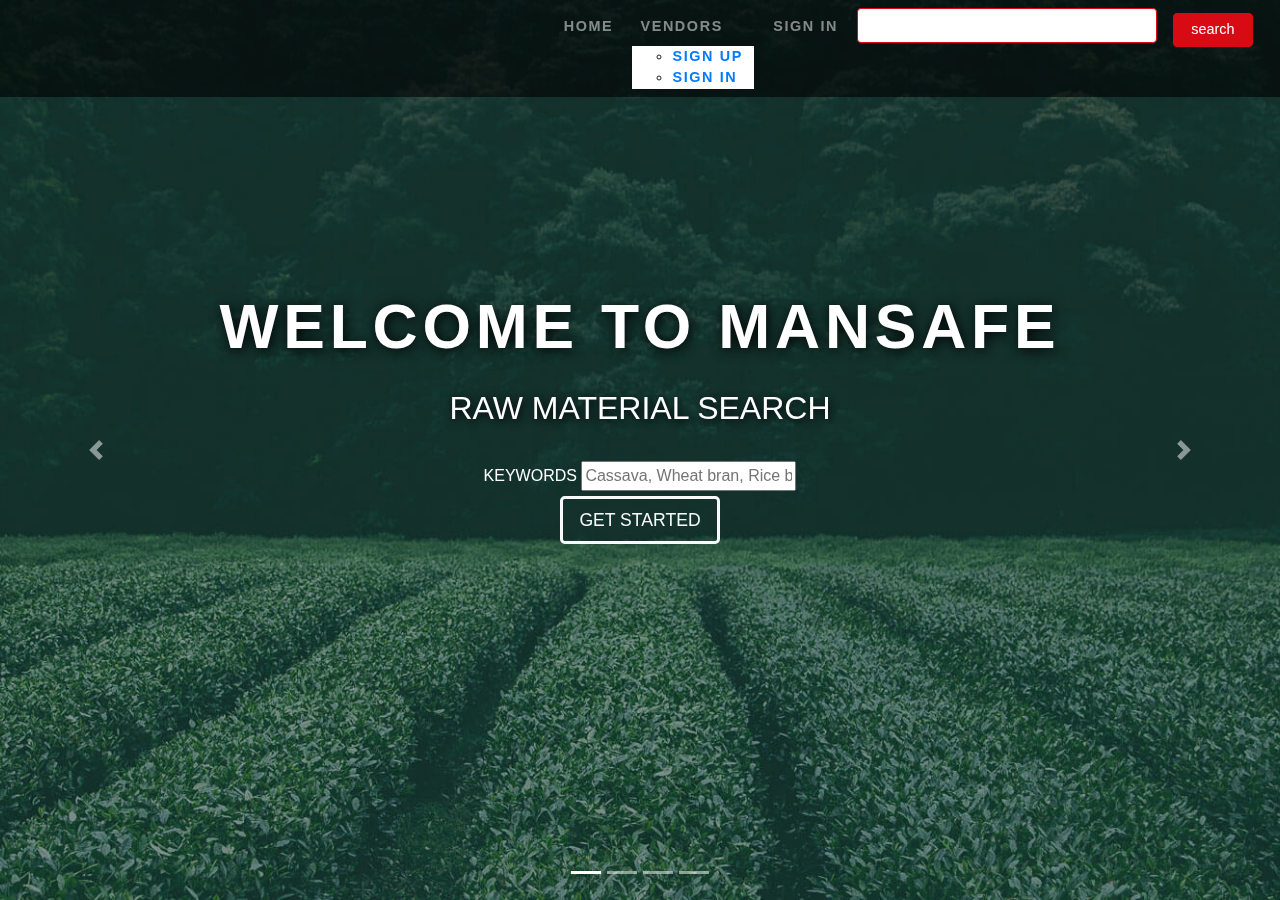
==== index.html @ a13c8eaf "Initial commit" ====
<!DOCTYPE html>
<html lang="en" dir="ltr">
  <head>
    <meta charset="utf-8">
    <meta name="viewport" content="width=device-width, initialscale=1">
    <title>MANSAFE Raw Material Repository</title>
    <link rel="stylesheet" href="Bootstrap/css/bootstrap.min.css">
    <!-- style sheet for slider animation -->
    <link rel="stylesheet" href="css/fixed.css">
    <link rel="stylesheet" href="css/stylex.css">
    <!--<link rel="stylesheet" href="https://maxcdn.bootstrapcdn.com/font-awesome/4.7.0/css/font-awesome.min.css">-->
    <link rel="stylesheet" href="file:///C:/Users/Bigbrotherbayelsa/Downloads/fontawesome-free-5.11.2-web/css/all.css">
  </head>
  <body>
    <div id="home">
     <!-- Navigation -->
     <nav class="navbar navbar-expand-md navbar-dark bg-dark fixed-top">
    	<!--  <a class="navbar-brand" href="index.php"><img src="img/nuno.png"></a> -->
    		<button class="navbar-toggler" type="button" data-toggle="collapse" data-target="#navbarReponsive">
    			<span class="navbar-toggler-icon"></span>
    		</button>

    		<div class="collapse navbar-collapse" id="navbarReponsive">
    			<ul class="navbar-nav ml-auto">
    				<li class="nav-item">
    					<a class="nav-link" href="#home">Home</a>
    				</li>
    				<li class="nav-item">
    					<a class="nav-link" href="html/Dashboard.html">Vendors</a>
                <ul class="dropdown-vendors">
                  <li class="dropdown-Vendors-li"><a href="#">Sign up</a></li>
                  <li class="dropdown-vendors-li"><a href="#">Sign in</a></li>
                </ul>
    				</li>
    				<li class="nav-item">
    					<a class="nav-link" href="#Search">Sign In</a>
    				</li>
            <li class="active">
              <div class="search-box">
                <input type="text">
                <input type="button" value="search">
              </div>
            </li>
    			</ul>
    		</div>
     </nav>
    </div>
    <!-- Start Image slider-->
    <div id="carouselExampleIndicators" class="carousel slide" data-ride="carousel" data-interval="10000">
    	<ol class="carousel-indicators">
    		<li data-target="#carouselExampleIndicators" data-slide-to="0" class="active"></li>
    		<li data-target="#carouselExampleIndicators" data-slide-to="1" ></li>
    		<li data-target="#carouselExampleIndicators" data-slide-to="2" ></li>
    		<li data-target="#carouselExampleIndicators" data-slide-to="3" ></li>
    	</ol>
    	<div class="carousel-inner" role="listbox">
    		<!--Slide 1 -->
    		<div class="carousel-item active" style="background-image: url(img/img_1.jpg);">
    			<div class="carousel-caption text-center">
    				<h1> Welcome to MANSAFE </h1>
    				<h2> Raw Material Search</h2>
            <form class="search-form raw_material_search_form js-search-form" action="" method="" role="search">
              <div class="search_jobs search_jobs--frontpage has-one-field">
                <div class="search-field-wrapper search-filter-wrapper has--menu">
                  <label for="search_keywords">Keywords</label>
                  <input class="search-field js-search-suggestion-field" type="text" name="search-keywords" id="search-keywords" placeholder="Cassava, Wheat bran, Rice bran"></input>
                </div>
              </div>
            </form>
    				<a class="btn btn-outline-light btn-lg" href="#Search"> Get Started</a>
    			</div>
    		</div>
    		<!--Slide 2 -->
    		<div class="carousel-item" style="background-image: url(img/greenfield.jpg);">
    			<div class="carousel-caption text-center">
    				<h1> Welcome to MANSAFE</h1>
    				<h2> Raw Material Search</h2>
    				<a class="btn btn-outline-light btn-lg" href="#Search"> Get Started</a>
    			</div>
    		</div>
    		<!--Slide 3 -->
    		<div class="carousel-item" style="background-image: url(img/img_2.jpg);">
    			<div class="carousel-caption text-center">
    				<h1> Welcome to MANSAFE</h1>
    				<h2> Raw Material Search</h2>
    				<a class="btn btn-outline-light btn-lg" href="#Search"> Get Started</a>
    			</div>
    		</div>
        <!-- Slide 4 -->
    		<div class="carousel-item" style="background-image: url(img/img_3.jpg);">
    			<div class="carousel-caption text-center">
    				<h1> Welcome to MANSAFE</h1>
    				<h2> Raw Material Search</h2>
    				<a class="btn btn-outline-light btn-lg" href="#Search"> Get Started</a>
    			</div>
    		</div>
    	</div>
    	<!-- End of carousel Inner-->
    	<a class="carousel-control-prev" href="#carouselExampleIndicators" role="button" data-slide="prev">
    		<span class="carousel-control-prev-icon" aria-hidden="true"></span>
    	</a>
    	<a class="carousel-control-next" href="#carouselExampleIndicators" role="button" data-slide="next">
    		<span class="carousel-control-next-icon" aria-hidden="true"></span>
    	</a>
    </div>
    <!-- Script source files -->
    <script src="js/jquery-3.3.1.min.js"></script>
    <!--<script src="https://ajax.googleapis.com/ajax/libs/jquery/3.2.1/jquery.min.js"-->
    <script src="Bootstrap/js/bootstrap.min.js"></script>
  </body>
</html>
---- css/fixed.css ----
/*--- Extra Bootstrap Column Padding --*/
[class*="col-"] {
  padding: 1rem;
}

/*--- Bootstrap Mobile Gutter Fix --*/
.row, .container-fluid {
  margin-left: 0px!important;
  margin-right: 0px!important;
}

/*============= IMAGE SLIDER =============*/

.carousel-item {
  background: no-repeat center center scroll;
  -webkit-background-size: cover;
  -moz-background-size: cover;
  -o-background-size: cover;
  background-size: cover;
}
/*---Change Carousel Transition Speed --*/
.carousel-item-next, .carousel-item-prev, .carousel-item.active {
  display: block;
  transition: -webkit-transform 1.2s ease;
  transition: transform 1.2s ease;
  transition: transform 1.2s ease,-webkit-transform 1.2s ease;

}
---- css/stylex.css ----
.narrow {
  width: 75%;
  margin: 0 auto;
  padding-top: 2rem;
}
.btn-md {
  border-width: medium;
  border-radius: 0;
  padding: .6rem 1.1rem;
  text-transform: uppercase;
  margin: 1rem;
}

.carousel-caption{
  position: absolute;
  top: 30%;
  text-transform: uppercase;
  width: 100%;
  right: 0;
  left: 0;
}

.carousel-caption h1{
  font-size: 3.9rem;
  font-weight: 700;
  letter-spacing: .3rem;
  text-shadow: .1rem .1rem .8rem black;
  padding-bottom: 1rem;
}

.carousel-caption h2{
  font-size: 2rem;
  font-weight: 500;
  text-shadow: .1rem .1rem .5rem black;
  padding-bottom: 1.6rem;
}

.btn-lg{
  border-width: medium;
  font-size: 1.1rem;
}
/*======Navbar=====*/

.navbar{
  text-transform: uppercase;
  font-weight: 700;
  font-size: .9rem;
  letter-spacing: .1rem;
  background: rgba(0, 0, 0, .6)!important;
}

.search-box input[type="text"]{
  width: 300px;
  border: 1px solid #D80B15;
  border-radius: 4px;
  padding-top: 10px;
}

.search-box input[type="button"]{
  width: 80px;
  padding: 5px 10px;
  margin-left: 10px;
  background: #D80B15;
  color: #ffffff;
  border: 1px solid #D80B15;
  border-radius: 4px;
}

.dropdown-vendors{
  background-color: #ffffff;
  text-decoration: none;
  padding: 8px, 14px;
}

.dropdown-vendors-li{
}
.navbar-brand img{
  height: 2rem;
}

.navbar-nav li{
  padding-right: .7rem;
}
 .navbar-dark .navbar-nav .navbar-link{
   color: white;
   padding-top: .8rem;
 }

  .navbar-link a:hover{
   background-color: #1ebba3;
 }

 .btn .btn-primary{
   background-color: #e8481d;
 }

 /*=======Slider====*/

 .carousel-item{
   height: 100vh;
 }


  .Overlay{
  position: relative;
  background: r0gba(0, 0, 0, 0.5);
  color: #f1f1f1;
  width: 60%;
  padding: 20px;
  margin: 0 auto;
  height: 80%;
  left: 10px;
  bottom: 550px;
  border-bottom: 20px #1ebba3 solid;
}

.image_container .Overlay h2{
  color: #e8491d;
}

.image_container .Overlay h3{
  color: #f1f1f1;
}


.Overlay p{
  color: #f1f1f1;
  text-align: center;
}

.image_container .Overlay h6{
  color: black !important;
}

.image_container .Overlay h4{
  color: black !important;
}

.button_1{
  height: 38px;
  background: #e8481d;
  border:0;
  padding-left: 20px;
  padding-right: 20px;
  color:#ffffff
}

.button_2{
  height: 38px;
  background: #1ebba3;
  border:0;
  padding-left: 20px;
  padding-right: 20px;
  color:#ffffff
}


#search_string{
  width: 300px;
  height: 38px;
}

#map {
   height: 400px;  /* The height is 400 pixels */
   width: 100%;  /* The width is the width of the web page */
   background-color: grey;
    }


 footer{
   background-color: #40474e;
   color: white;
   padding: 2rem 9 3rem;
   margin-top: 1rem;
 }

 footer img{
   height: 3rem;
   margin: 1.5rem 0;
 }
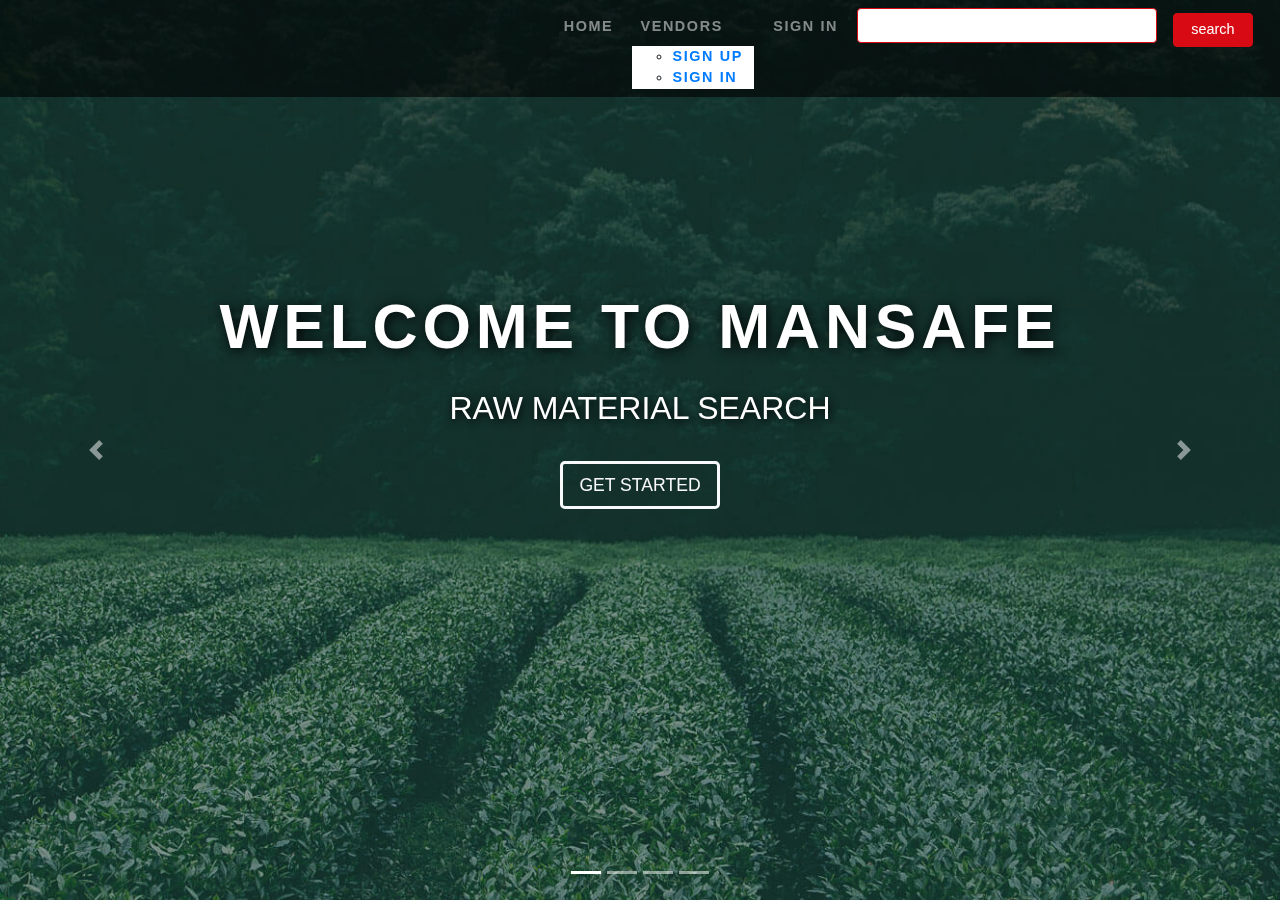
==== commit 2762fff0: "login page created" ====
--- a/index.html
+++ b/index.html
@@ -59,14 +59,6 @@
     			<div class="carousel-caption text-center">
     				<h1> Welcome to MANSAFE </h1>
     				<h2> Raw Material Search</h2>
-            <form class="search-form raw_material_search_form js-search-form" action="" method="" role="search">
-              <div class="search_jobs search_jobs--frontpage has-one-field">
-                <div class="search-field-wrapper search-filter-wrapper has--menu">
-                  <label for="search_keywords">Keywords</label>
-                  <input class="search-field js-search-suggestion-field" type="text" name="search-keywords" id="search-keywords" placeholder="Cassava, Wheat bran, Rice bran"></input>
-                </div>
-              </div>
-            </form>
     				<a class="btn btn-outline-light btn-lg" href="#Search"> Get Started</a>
     			</div>
     		</div>
